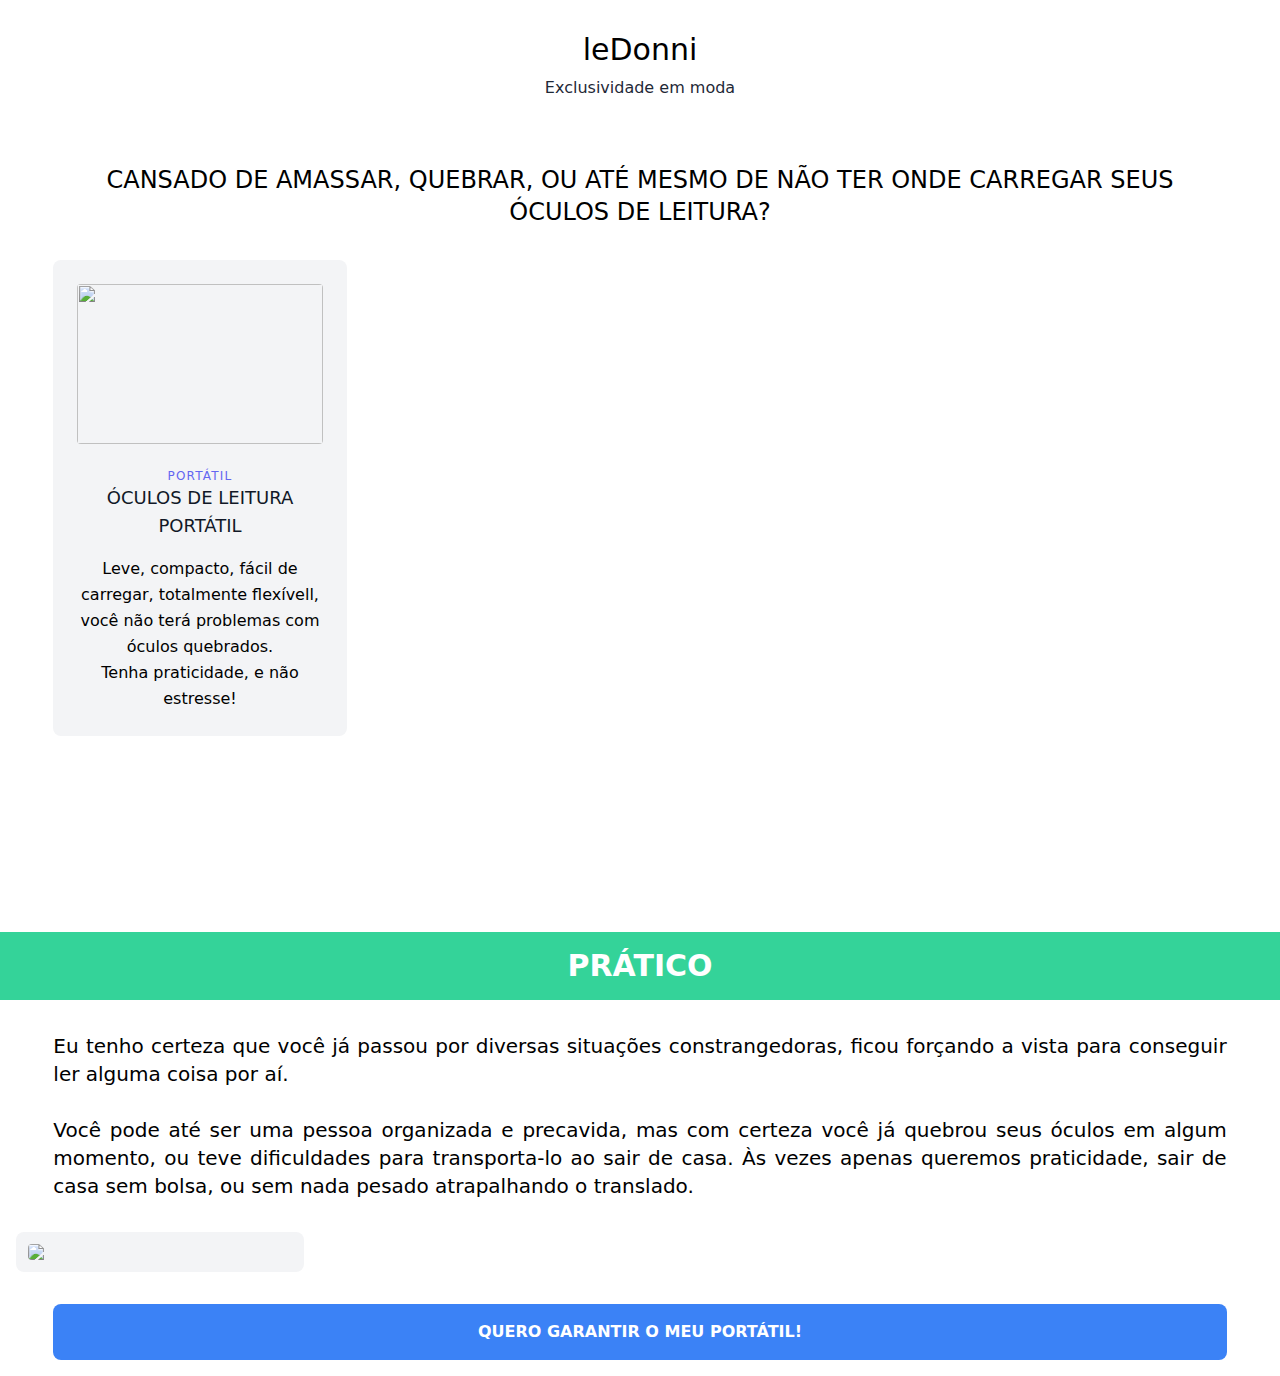
==== ledonni.html @ 88064bf0 "created leddoni" ====
<!DOCTYPE html>
<html lang="en">

<head>
  <meta charset="UTF-8" />
  <meta name="viewport" content="width=device-width, initial-scale=1.0" />
  <link rel="stylesheet" href="tailwind.css">
  <title>leDonni</title>
</head>

<body>

  <section class="h-screen">
    <!-- Header -->
    <header class="text-center mt-8">
      <div id="logo">
        <h1 class="text-3xl">leDonni</h1>
        <p class="mt-2 font-light text-gray-800">Exclusividade em moda</p>
      </div>
    </header>
    <!-- /Header  -->

    <!-- Main content -->
    <main class="mt-16 font-light w-11/12 mx-auto">
      <h1 class="uppercase text-center text-2xl">Cansado de <b>amassar, quebrar, ou até mesmo de não ter onde
          carregar</b>
        seus óculos de leitura?</h1>

      <div class="xl:w-1/4 md:w-1/2 mt-8">
        <div class="bg-gray-100 p-6 rounded-lg text-center">
          <img class="h-40 rounded w-full object-cover object-bottom mb-6" src="/public/img/oculos01.jpg">
          <h3 class="tracking-widest text-indigo-500 text-xs font-medium title-font">PORTÁTIL</h3>
          <h2 class="text-lg text-gray-900 font-medium title-font mb-4">ÓCULOS DE LEITURA PORTÁTIL</h2>
          <p class="leading-relaxed text-base">Leve, compacto, fácil de carregar, totalmente flexívell, você não terá
            problemas com óculos quebrados. <br> <b>Tenha praticidade, e não estresse!</b></p>
        </div>
      </div>
    </main>
    <!-- /Main content -->
  </section>

  <!-- Side content -->
  <section class="uppercase bg-green-400 w-full text-center text-3xl p-4 text-white font-bold">
    <h1>prático</h1>
  </section>

  <p class="text-justify text-xl mt-8 w-11/12 mx-auto">Eu tenho certeza que você já passou por diversas situações
    constrangedoras,
    ficou forçando a vista para conseguir ler alguma coisa por aí. <br><br>Você pode até ser uma pessoa organizada
    e precavida, mas com certeza você já quebrou seus óculos em algum momento, ou teve dificuldades para transporta-lo
    ao sair de casa. Às vezes apenas queremos praticidade, sair de casa sem bolsa, ou sem nada pesado atrapalhando o
    translado.</p>

  <div class="xl:w-1/4 md:w-1/2 p-4 my-4">
    <div class="bg-gray-100 p-3 rounded-lg">
      <img class="rounded w-full object-cover object-bottom" src="/public/img/oculos02.png">
    </div>
  </div>
  <!-- /Side content -->

  <div class="flex flex-col items-center mb-4"><a href=""
      class="py-4 w-11/12 text-center uppercase font-bold text-white bg-blue-500 rounded-lg">QUERO GARANTIR O MEU
      PORTÁTIL!</a></div>
</body>

</html>
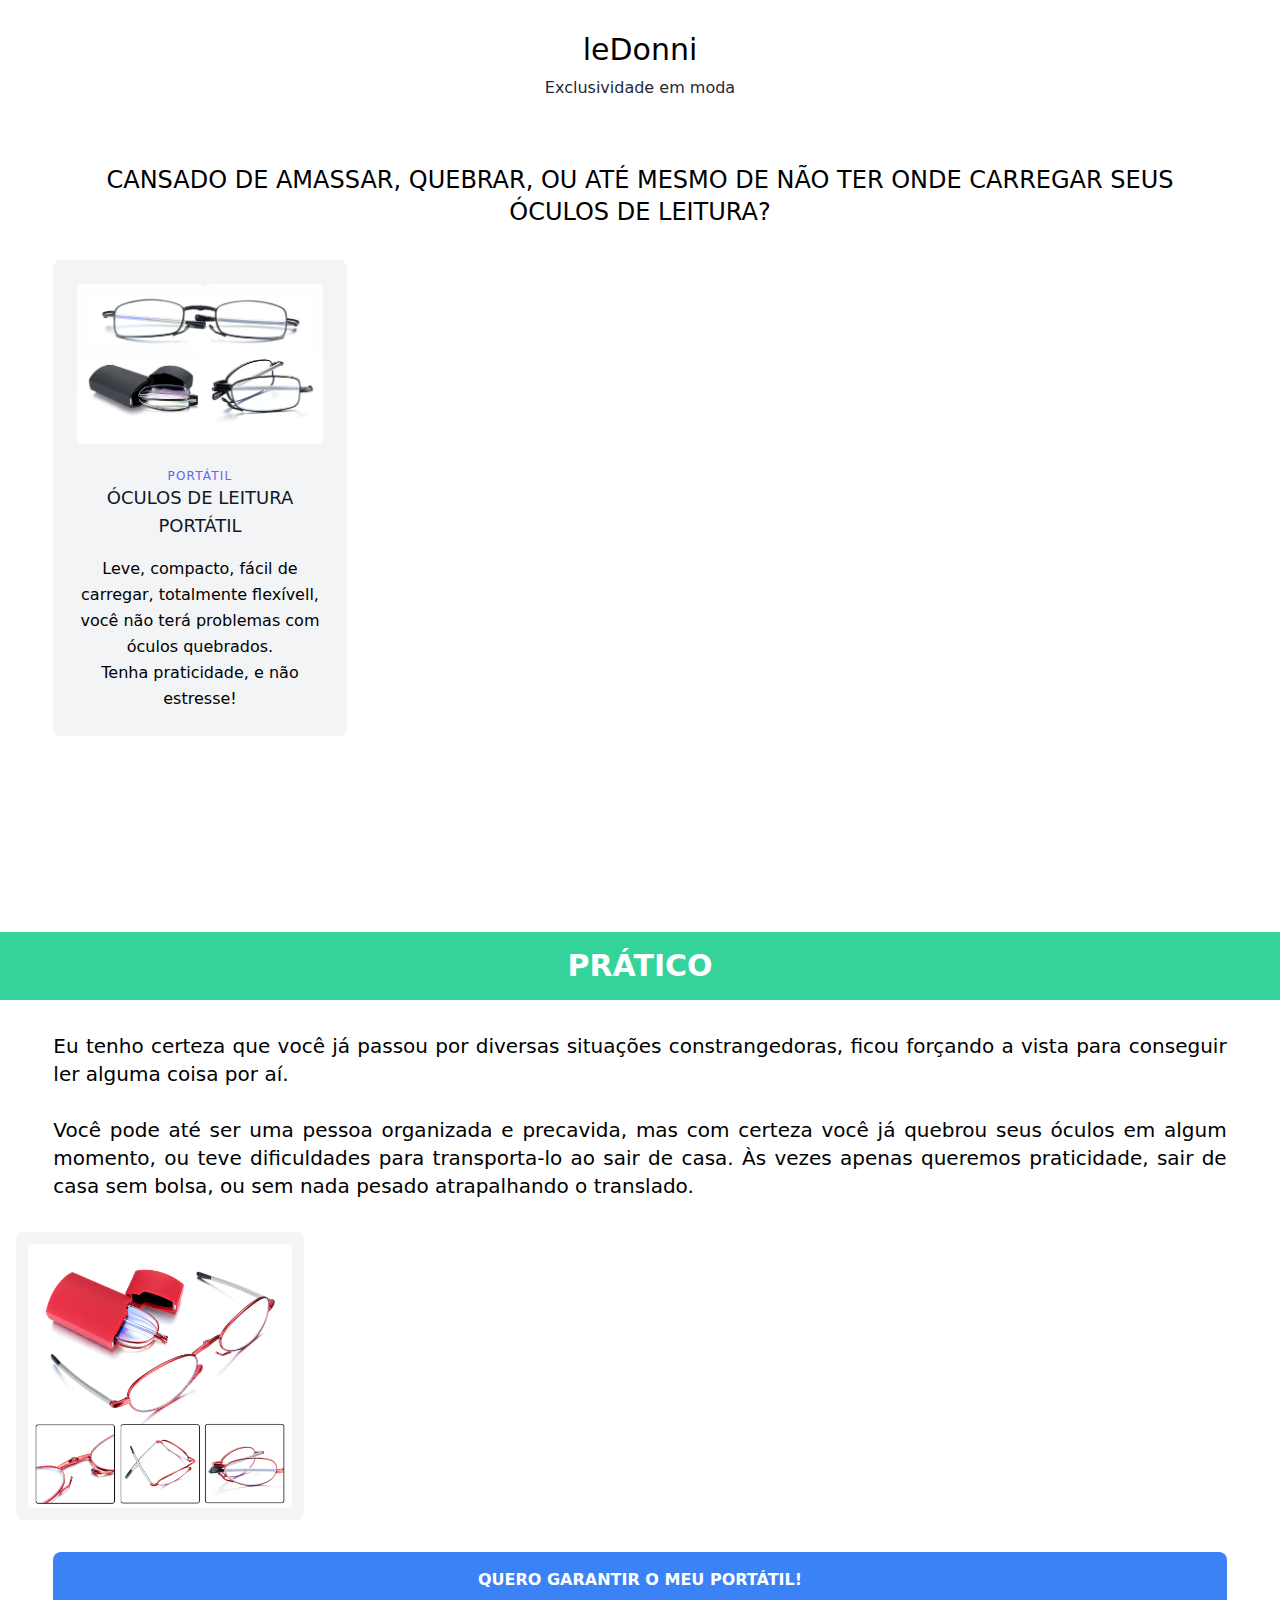
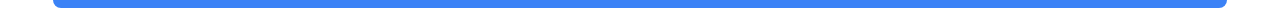
==== commit 904a560e: "alteração nome public to publico" ====
--- a/ledonni.html
+++ b/ledonni.html
@@ -28,7 +28,7 @@
 
       <div class="xl:w-1/4 md:w-1/2 mt-8">
         <div class="bg-gray-100 p-6 rounded-lg text-center">
-          <img class="h-40 rounded w-full object-cover object-bottom mb-6" src="/public/img/oculos01.jpg">
+          <img class="h-40 rounded w-full object-cover object-bottom mb-6" src="/publico/img/oculos01.jpg">
           <h3 class="tracking-widest text-indigo-500 text-xs font-medium title-font">PORTÁTIL</h3>
           <h2 class="text-lg text-gray-900 font-medium title-font mb-4">ÓCULOS DE LEITURA PORTÁTIL</h2>
           <p class="leading-relaxed text-base">Leve, compacto, fácil de carregar, totalmente flexívell, você não terá
@@ -53,7 +53,7 @@
 
   <div class="xl:w-1/4 md:w-1/2 p-4 my-4">
     <div class="bg-gray-100 p-3 rounded-lg">
-      <img class="rounded w-full object-cover object-bottom" src="/public/img/oculos02.png">
+      <img class="rounded w-full object-cover object-bottom" src="/publico/img/oculos02.png">
     </div>
   </div>
   <!-- /Side content -->
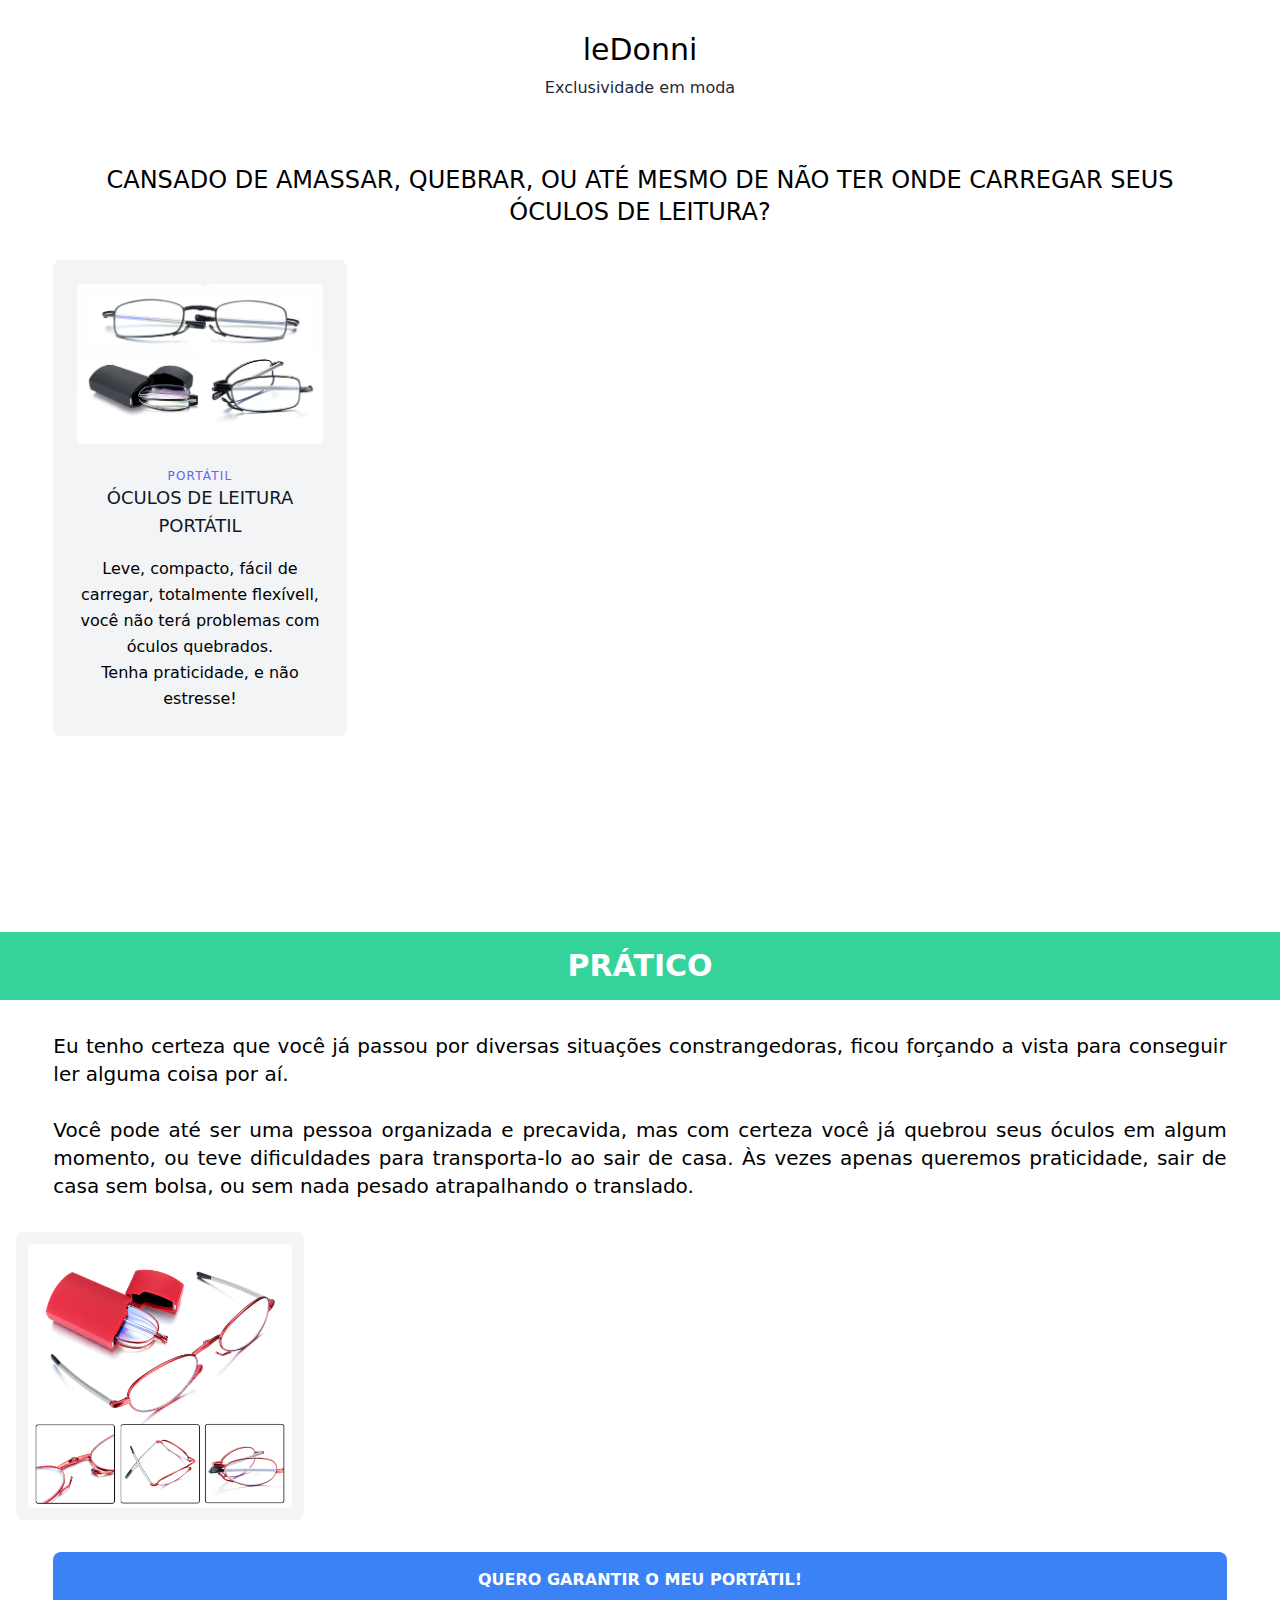
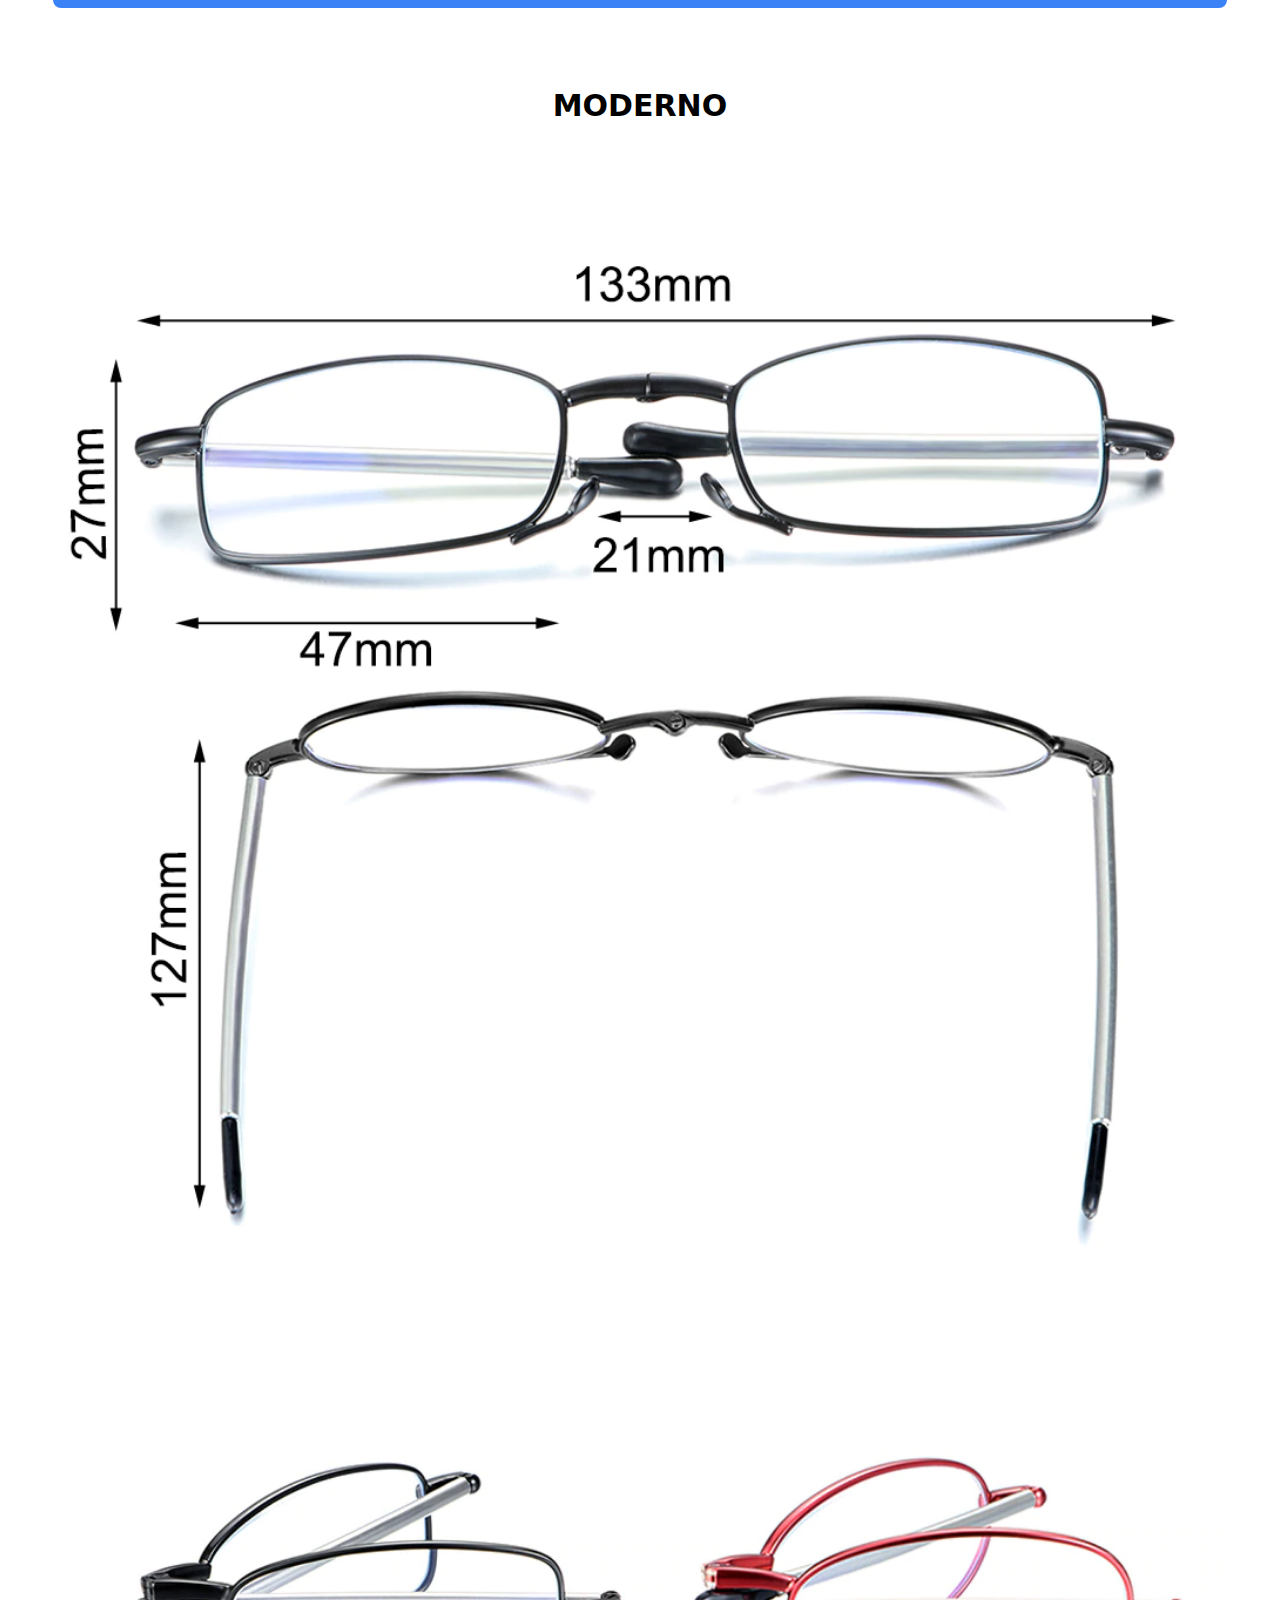
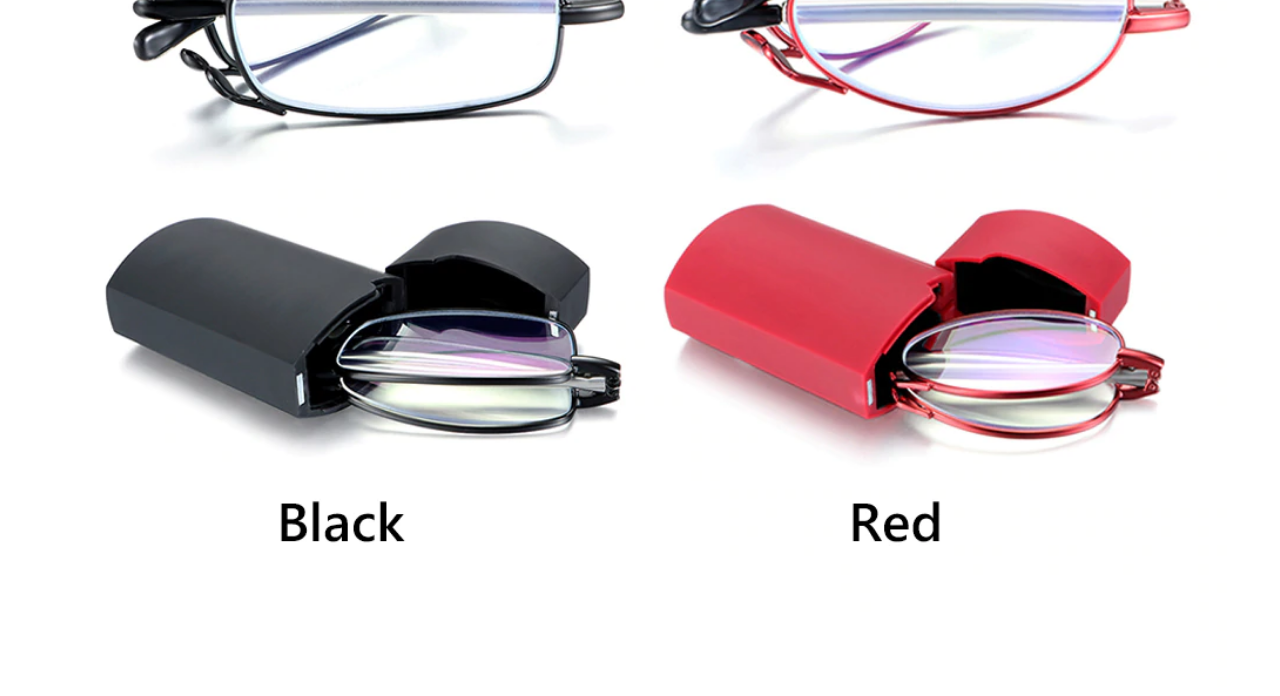
==== commit 0460b4d6: "atualização perfumes e ledonni" ====
--- a/ledonni.html
+++ b/ledonni.html
@@ -58,9 +58,18 @@
   </div>
   <!-- /Side content -->
 
-  <div class="flex flex-col items-center mb-4"><a href=""
-      class="py-4 w-11/12 text-center uppercase font-bold text-white bg-blue-500 rounded-lg">QUERO GARANTIR O MEU
-      PORTÁTIL!</a></div>
+  <div class="flex flex-col items-center mb-4">
+    <a href="" class="py-4 w-11/12 text-center uppercase font-bold text-white bg-blue-500 rounded-lg">
+      QUERO GARANTIR O MEU PORTÁTIL!
+    </a>
+  </div>
+
+  <section class="h-screen flex flex-col items-center">
+    <h1 class="uppercase text-3xl font-bold text-center mt-16 mb-8">moderno</h1>
+    <img src="/publico/img/oculos03.png" class="w-11/12 mx-auto">
+    <img src="/publico/img/oculos04.png" class="w-11/12 mx-auto">
+  </section>
+
 </body>
 
 </html>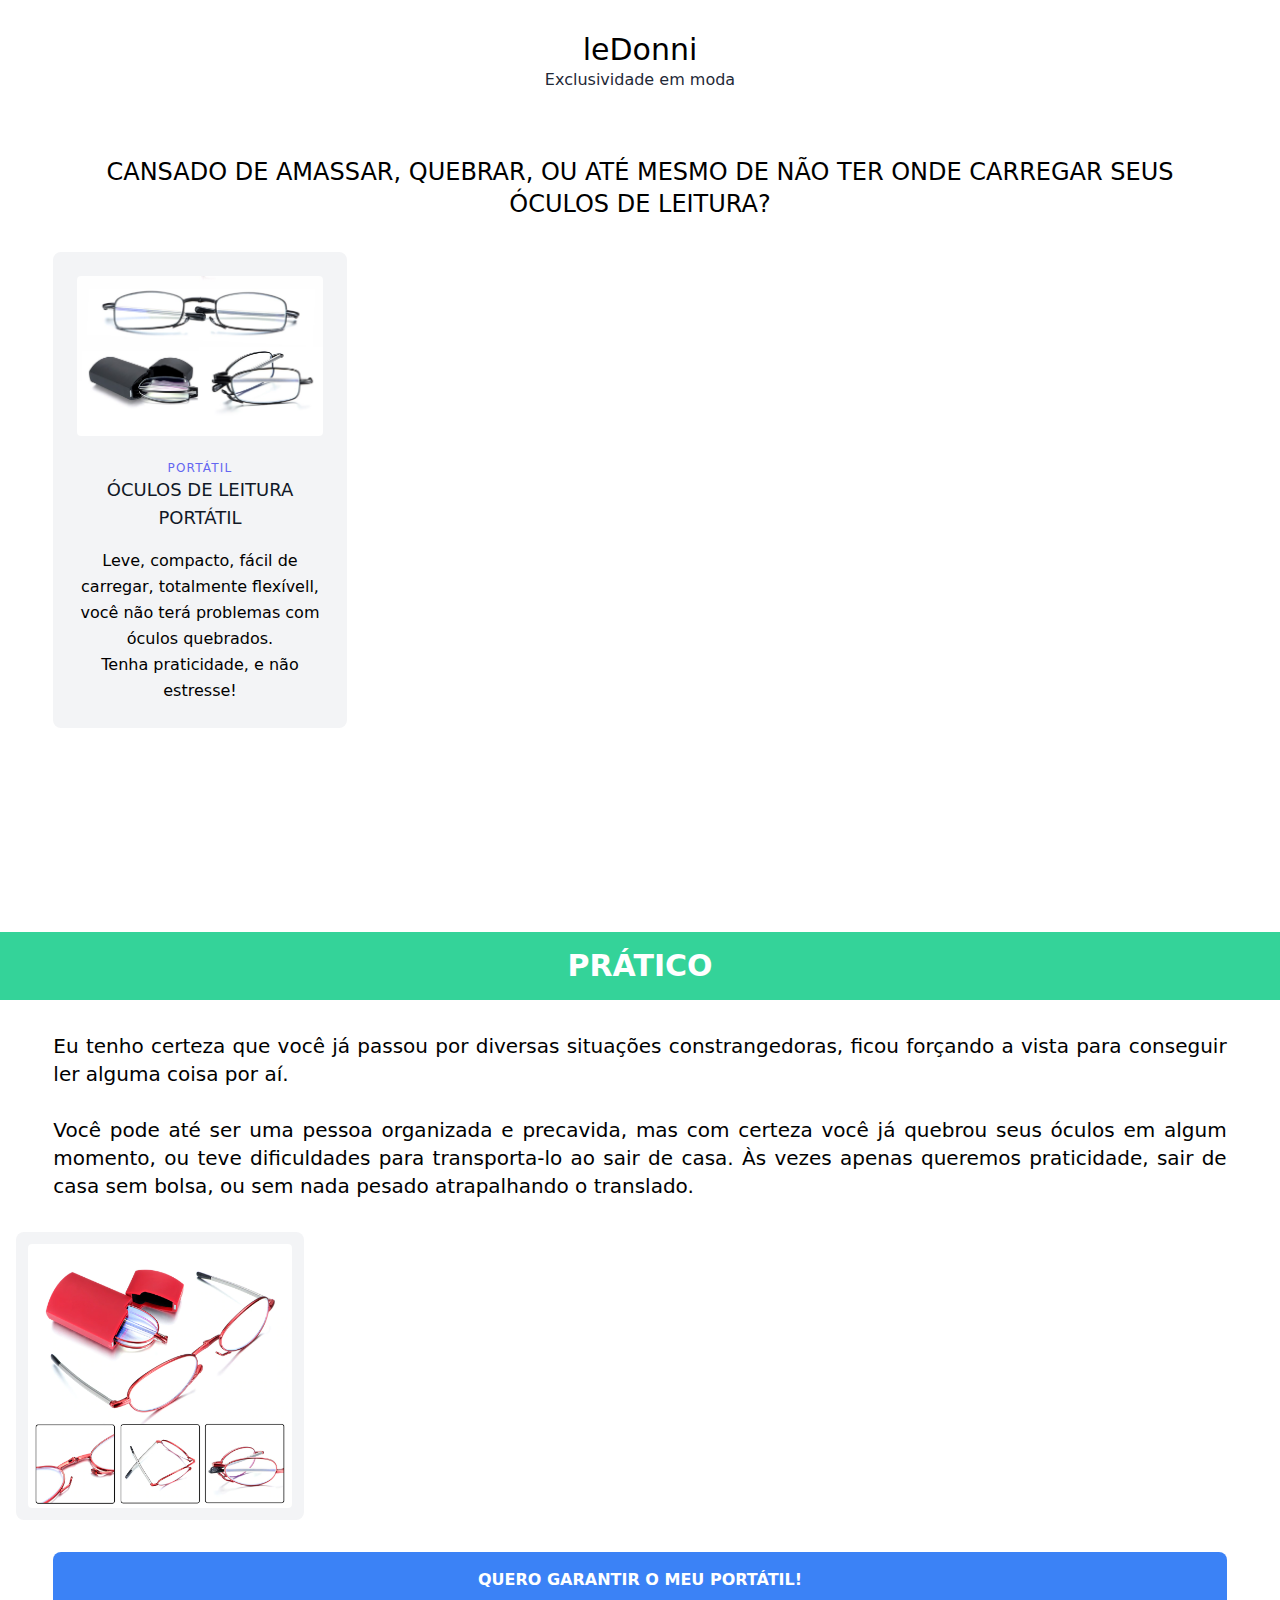
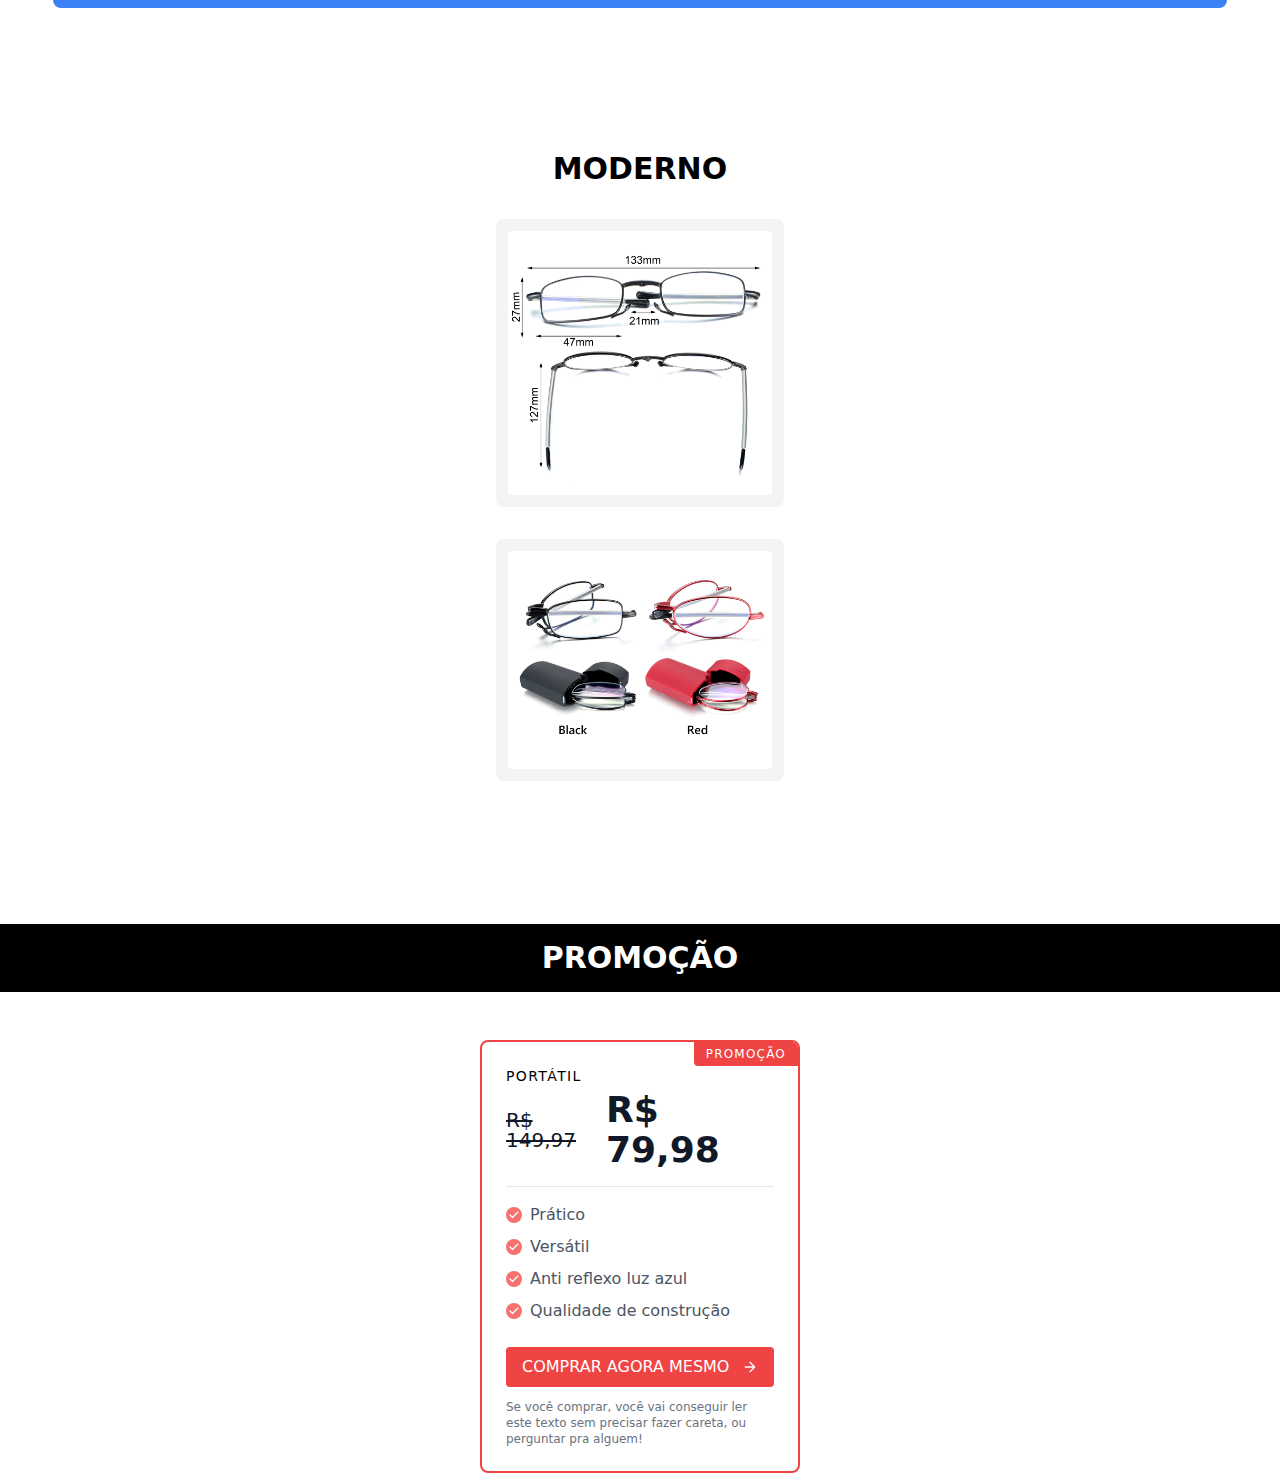
==== commit 4623c0ab: "added pricing block" ====
--- a/ledonni.html
+++ b/ledonni.html
@@ -15,7 +15,7 @@
     <header class="text-center mt-8">
       <div id="logo">
         <h1 class="text-3xl">leDonni</h1>
-        <p class="mt-2 font-light text-gray-800">Exclusividade em moda</p>
+        <p class="font-light text-gray-800">Exclusividade em moda</p>
       </div>
     </header>
     <!-- /Header  -->
@@ -64,11 +64,85 @@
     </a>
   </div>
 
-  <section class="h-screen flex flex-col items-center">
-    <h1 class="uppercase text-3xl font-bold text-center mt-16 mb-8">moderno</h1>
-    <img src="/publico/img/oculos03.png" class="w-11/12 mx-auto">
-    <img src="/publico/img/oculos04.png" class="w-11/12 mx-auto">
+  <section class="h-screen flex flex-col items-center justify-center">
+    <h1 class="uppercase text-3xl font-bold text-center mb-4">moderno</h1>
+    <div class="xl:w-1/4 md:w-1/2 p-4">
+      <div class="bg-gray-100 p-3 rounded-lg">
+        <img class="rounded w-full object-cover object-bottom" src="/publico/img/oculos03.png">
+      </div>
+    </div>
+    <div class="xl:w-1/4 md:w-1/2 p-4">
+      <div class="bg-gray-100 p-3 rounded-lg">
+        <img class="rounded w-full object-cover object-bottom" src="/publico/img/oculos04.png">
+      </div>
+    </div>
   </section>
+
+  <section class="uppercase bg-black w-full text-center text-3xl p-4 text-white font-bold">
+    <h1>PROMOÇÃO</h1>
+  </section>
+
+  <!-- Caixa de preço -->
+  <div class="xl:w-1/4 md:w-1/2 w-11/12 mx-auto mt-12">
+    <div class="h-full p-6 rounded-lg border-2 border-red-500 flex flex-col relative overflow-hidden">
+      <span
+        class="bg-red-500 text-white px-3 py-1 tracking-widest text-xs absolute right-0 top-0 rounded-bl">PROMOÇÃO</span>
+      <h2 class="text-sm tracking-widest title-font mb-1 font-medium">PORTÁTIL</h2>
+      <h1 class="text-xl text-gray-900 leading-none flex items-center pb-4 mb-4 border-b border-gray-200">
+        <s>R$ 149,97</s>
+        <span class="text-4xl font-bold px-2">R$ 79,98</span>
+      </h1>
+      <p class="flex items-center text-gray-600 mb-2">
+        <span
+          class="w-4 h-4 mr-2 inline-flex items-center justify-center bg-red-400 text-white rounded-full flex-shrink-0">
+          <svg fill="none" stroke="currentColor" stroke-linecap="round" stroke-linejoin="round" stroke-width="2.5"
+            class="w-3 h-3" viewBox="0 0 24 24">
+            <path d="M20 6L9 17l-5-5"></path>
+          </svg>
+        </span>Prático
+      </p>
+      <p class="flex items-center text-gray-600 mb-2">
+        <span
+          class="w-4 h-4 mr-2 inline-flex items-center justify-center bg-red-400 text-white rounded-full flex-shrink-0">
+          <svg fill="none" stroke="currentColor" stroke-linecap="round" stroke-linejoin="round" stroke-width="2.5"
+            class="w-3 h-3" viewBox="0 0 24 24">
+            <path d="M20 6L9 17l-5-5"></path>
+          </svg>
+        </span>Versátil
+      </p>
+      <p class="flex items-center text-gray-600 mb-2">
+        <span
+          class="w-4 h-4 mr-2 inline-flex items-center justify-center bg-red-400 text-white rounded-full flex-shrink-0">
+          <svg fill="none" stroke="currentColor" stroke-linecap="round" stroke-linejoin="round" stroke-width="2.5"
+            class="w-3 h-3" viewBox="0 0 24 24">
+            <path d="M20 6L9 17l-5-5"></path>
+          </svg>
+        </span>Anti reflexo luz azul
+      </p>
+      <p class="flex items-center text-gray-600 mb-6">
+        <span
+          class="w-4 h-4 mr-2 inline-flex items-center justify-center bg-red-400 text-white rounded-full flex-shrink-0">
+          <svg fill="none" stroke="currentColor" stroke-linecap="round" stroke-linejoin="round" stroke-width="2.5"
+            class="w-3 h-3" viewBox="0 0 24 24">
+            <path d="M20 6L9 17l-5-5"></path>
+          </svg>
+        </span>Qualidade de construção
+      </p>
+      <button
+        class="flex items-center mt-auto text-white bg-red-500 border-0 py-2 px-4 w-full focus:outline-none hover:bg-indigo-600 rounded">COMPRAR
+        AGORA MESMO
+        <svg fill="none" stroke="currentColor" stroke-linecap="round" stroke-linejoin="round" stroke-width="2"
+          class="w-4 h-4 ml-auto" viewBox="0 0 24 24">
+          <path d="M5 12h14M12 5l7 7-7 7"></path>
+        </svg>
+      </button>
+      <p class="text-xs text-gray-500 mt-3">
+        Se você comprar, você vai conseguir ler este texto sem precisar fazer
+        careta, ou perguntar pra alguem!
+      </p>
+    </div>
+  </div>
+  <!-- Caixa de preço -->
 
 </body>
 
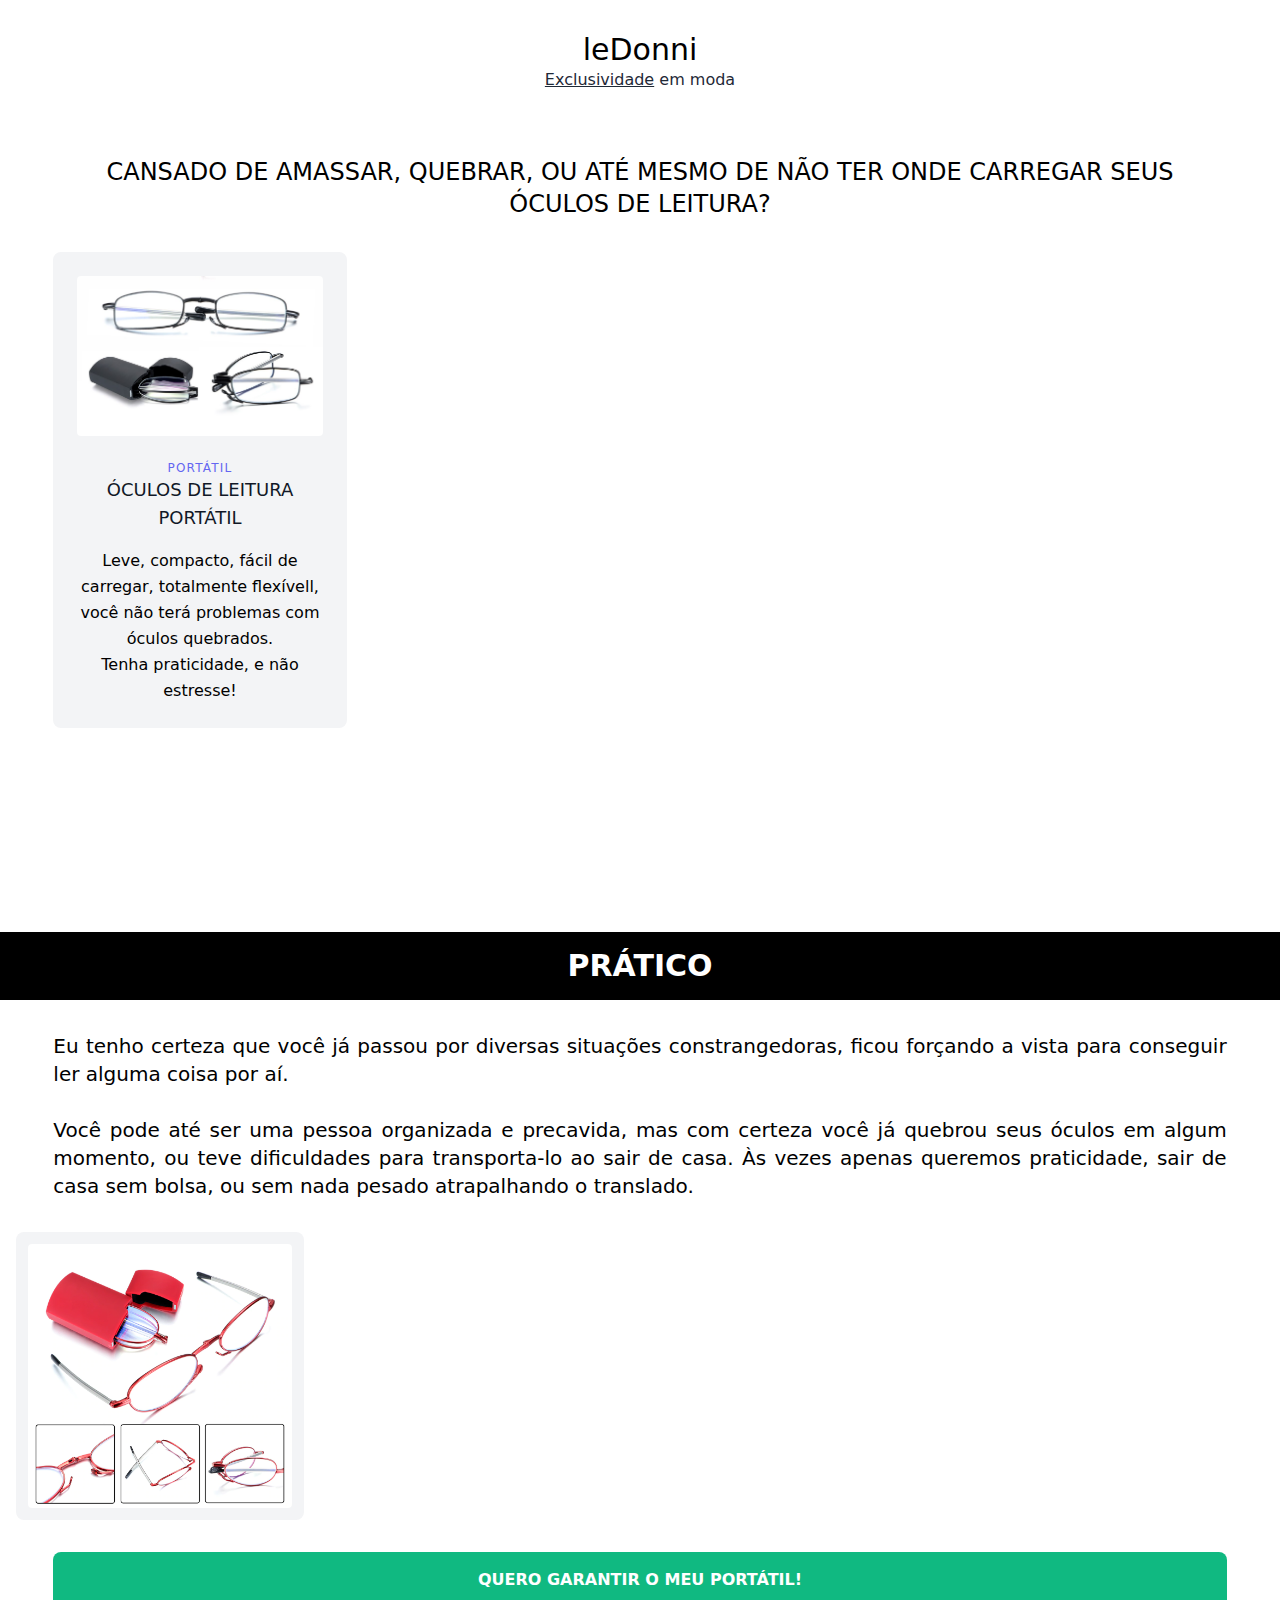
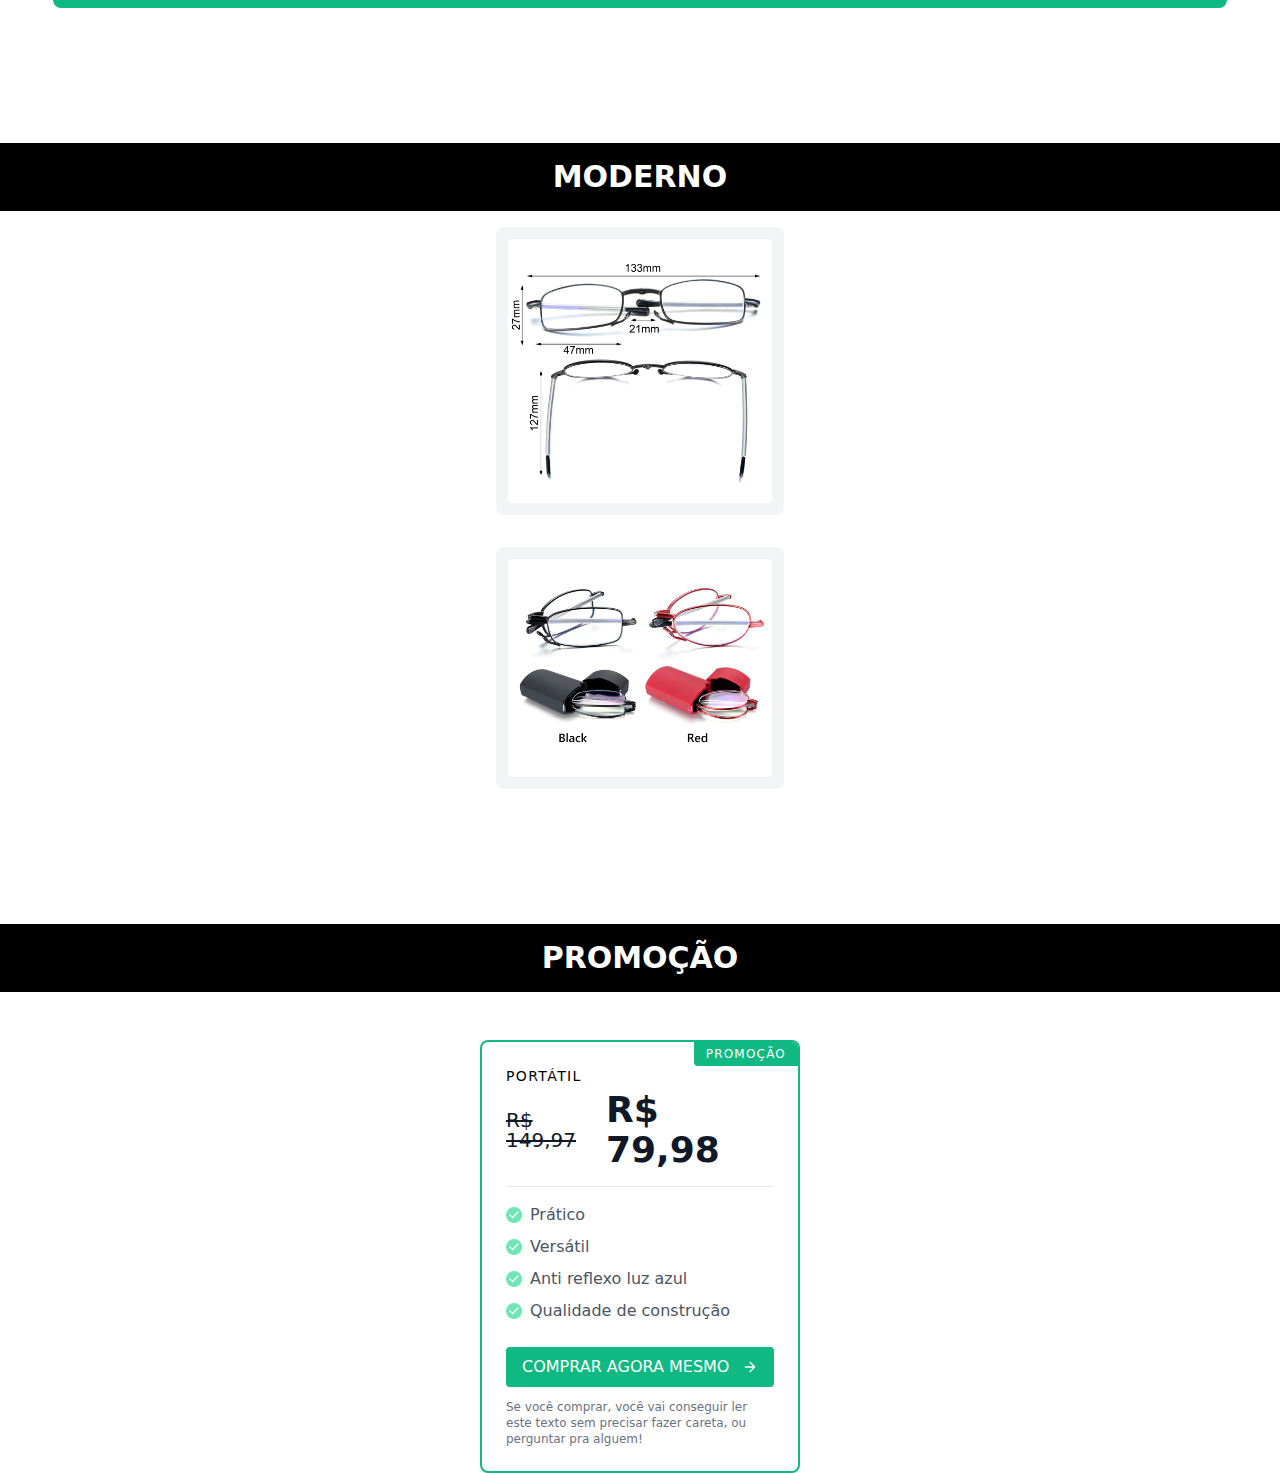
==== commit c0e72f38: "all black e green" ====
--- a/ledonni.html
+++ b/ledonni.html
@@ -13,10 +13,10 @@
   <section class="h-screen">
     <!-- Header -->
     <header class="text-center mt-8">
-      <div id="logo">
+      <a href="#" id="logo">
         <h1 class="text-3xl">leDonni</h1>
-        <p class="font-light text-gray-800">Exclusividade em moda</p>
-      </div>
+        <p class="font-light text-gray-800"><span class="underline">Exclusividade</span> em moda</p>
+      </a>
     </header>
     <!-- /Header  -->
 
@@ -40,7 +40,7 @@
   </section>
 
   <!-- Side content -->
-  <section class="uppercase bg-green-400 w-full text-center text-3xl p-4 text-white font-bold">
+  <section class="uppercase bg-black w-full text-center text-3xl p-4 text-white font-bold">
     <h1>prático</h1>
   </section>
 
@@ -59,13 +59,15 @@
   <!-- /Side content -->
 
   <div class="flex flex-col items-center mb-4">
-    <a href="" class="py-4 w-11/12 text-center uppercase font-bold text-white bg-blue-500 rounded-lg">
+    <a href="" class="py-4 w-11/12 text-center uppercase font-bold text-white bg-green-500 rounded-lg">
       QUERO GARANTIR O MEU PORTÁTIL!
     </a>
   </div>
 
   <section class="h-screen flex flex-col items-center justify-center">
-    <h1 class="uppercase text-3xl font-bold text-center mb-4">moderno</h1>
+    <section class="uppercase bg-black w-full text-center text-3xl p-4 text-white font-bold">
+      <h1>moderno</h1>
+    </section>
     <div class="xl:w-1/4 md:w-1/2 p-4">
       <div class="bg-gray-100 p-3 rounded-lg">
         <img class="rounded w-full object-cover object-bottom" src="/publico/img/oculos03.png">
@@ -84,9 +86,9 @@
 
   <!-- Caixa de preço -->
   <div class="xl:w-1/4 md:w-1/2 w-11/12 mx-auto mt-12">
-    <div class="h-full p-6 rounded-lg border-2 border-red-500 flex flex-col relative overflow-hidden">
+    <div class="h-full p-6 rounded-lg border-2 border-green-500 flex flex-col relative overflow-hidden">
       <span
-        class="bg-red-500 text-white px-3 py-1 tracking-widest text-xs absolute right-0 top-0 rounded-bl">PROMOÇÃO</span>
+        class="bg-green-500 text-white px-3 py-1 tracking-widest text-xs absolute right-0 top-0 rounded-bl">PROMOÇÃO</span>
       <h2 class="text-sm tracking-widest title-font mb-1 font-medium">PORTÁTIL</h2>
       <h1 class="text-xl text-gray-900 leading-none flex items-center pb-4 mb-4 border-b border-gray-200">
         <s>R$ 149,97</s>
@@ -94,7 +96,7 @@
       </h1>
       <p class="flex items-center text-gray-600 mb-2">
         <span
-          class="w-4 h-4 mr-2 inline-flex items-center justify-center bg-red-400 text-white rounded-full flex-shrink-0">
+          class="w-4 h-4 mr-2 inline-flex items-center justify-center bg-green-300 text-white rounded-full flex-shrink-0">
           <svg fill="none" stroke="currentColor" stroke-linecap="round" stroke-linejoin="round" stroke-width="2.5"
             class="w-3 h-3" viewBox="0 0 24 24">
             <path d="M20 6L9 17l-5-5"></path>
@@ -103,7 +105,7 @@
       </p>
       <p class="flex items-center text-gray-600 mb-2">
         <span
-          class="w-4 h-4 mr-2 inline-flex items-center justify-center bg-red-400 text-white rounded-full flex-shrink-0">
+          class="w-4 h-4 mr-2 inline-flex items-center justify-center bg-green-300 text-white rounded-full flex-shrink-0">
           <svg fill="none" stroke="currentColor" stroke-linecap="round" stroke-linejoin="round" stroke-width="2.5"
             class="w-3 h-3" viewBox="0 0 24 24">
             <path d="M20 6L9 17l-5-5"></path>
@@ -112,7 +114,7 @@
       </p>
       <p class="flex items-center text-gray-600 mb-2">
         <span
-          class="w-4 h-4 mr-2 inline-flex items-center justify-center bg-red-400 text-white rounded-full flex-shrink-0">
+          class="w-4 h-4 mr-2 inline-flex items-center justify-center bg-green-300 text-white rounded-full flex-shrink-0">
           <svg fill="none" stroke="currentColor" stroke-linecap="round" stroke-linejoin="round" stroke-width="2.5"
             class="w-3 h-3" viewBox="0 0 24 24">
             <path d="M20 6L9 17l-5-5"></path>
@@ -121,7 +123,7 @@
       </p>
       <p class="flex items-center text-gray-600 mb-6">
         <span
-          class="w-4 h-4 mr-2 inline-flex items-center justify-center bg-red-400 text-white rounded-full flex-shrink-0">
+          class="w-4 h-4 mr-2 inline-flex items-center justify-center bg-green-300 text-white rounded-full flex-shrink-0">
           <svg fill="none" stroke="currentColor" stroke-linecap="round" stroke-linejoin="round" stroke-width="2.5"
             class="w-3 h-3" viewBox="0 0 24 24">
             <path d="M20 6L9 17l-5-5"></path>
@@ -129,7 +131,7 @@
         </span>Qualidade de construção
       </p>
       <button
-        class="flex items-center mt-auto text-white bg-red-500 border-0 py-2 px-4 w-full focus:outline-none hover:bg-indigo-600 rounded">COMPRAR
+        class="flex items-center mt-auto text-white bg-green-500 border-0 py-2 px-4 w-full focus:outline-none hover:bg-indigo-600 rounded">COMPRAR
         AGORA MESMO
         <svg fill="none" stroke="currentColor" stroke-linecap="round" stroke-linejoin="round" stroke-width="2"
           class="w-4 h-4 ml-auto" viewBox="0 0 24 24">
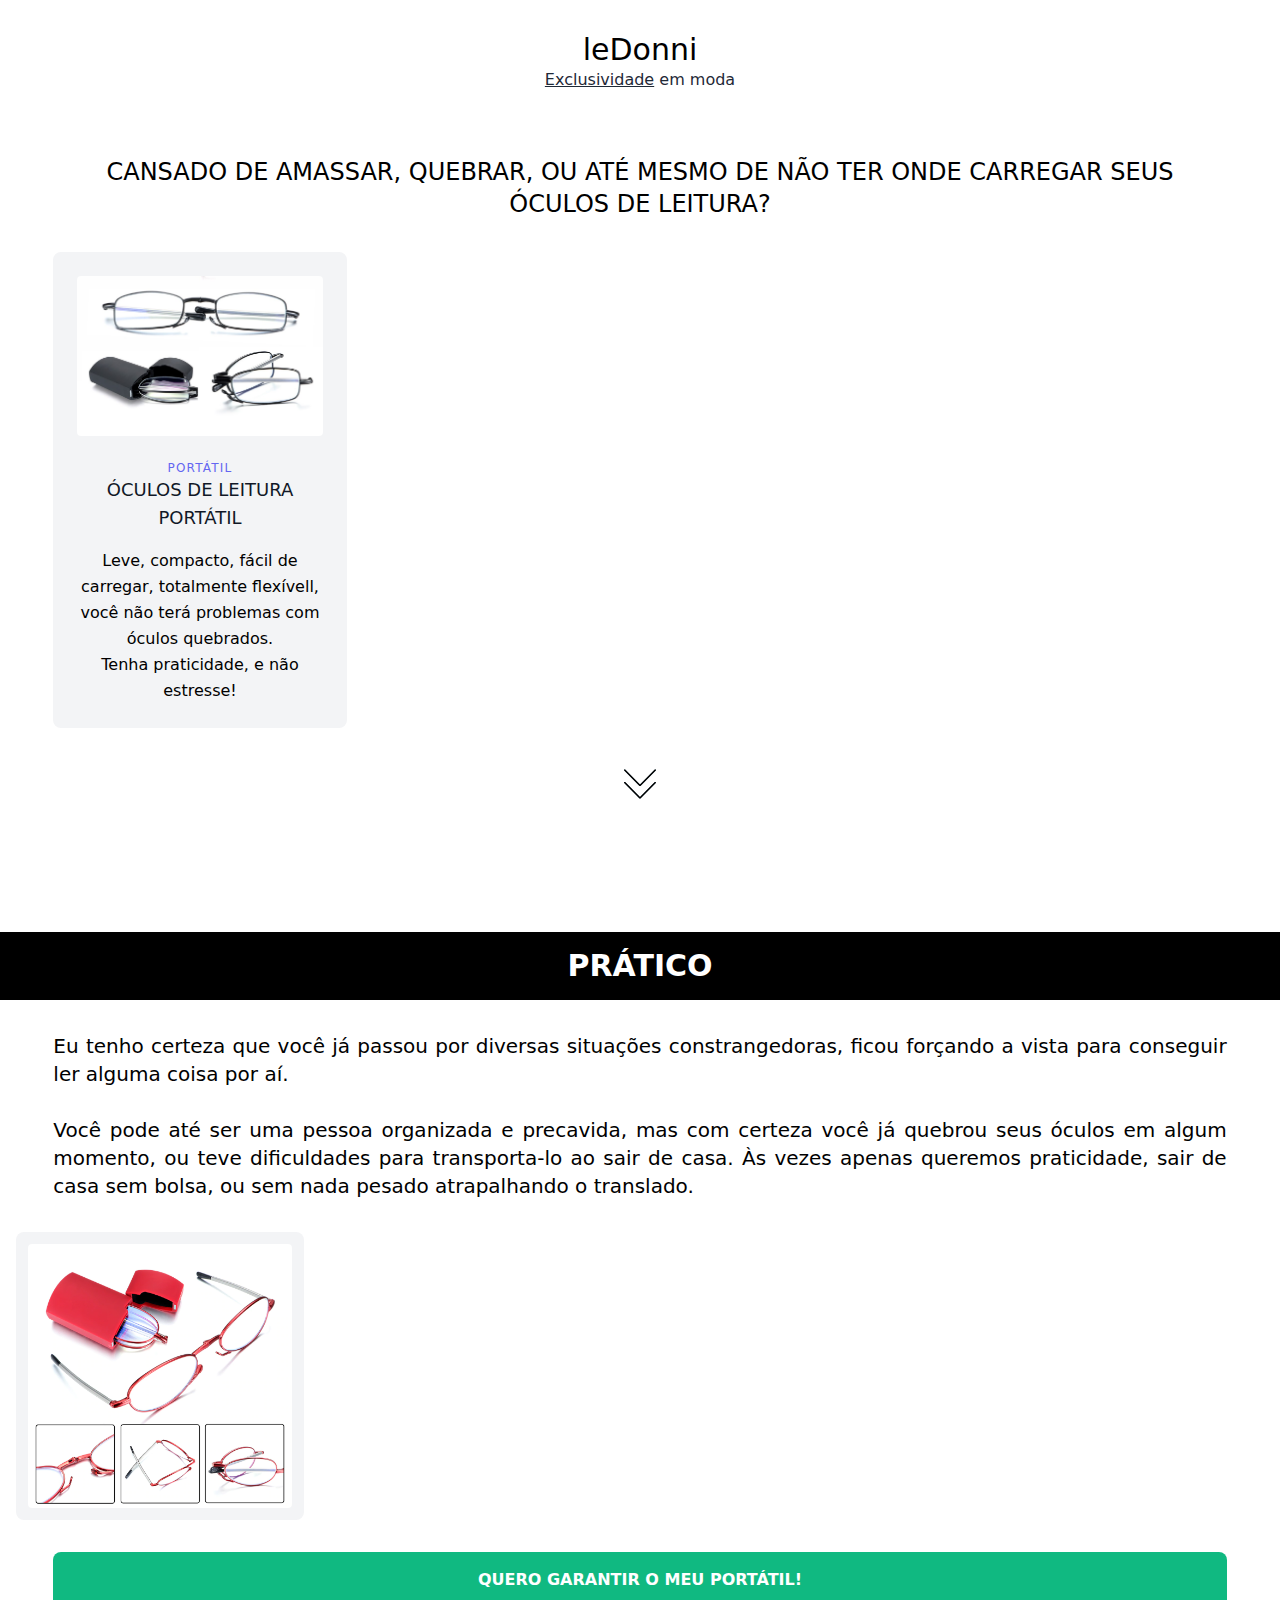
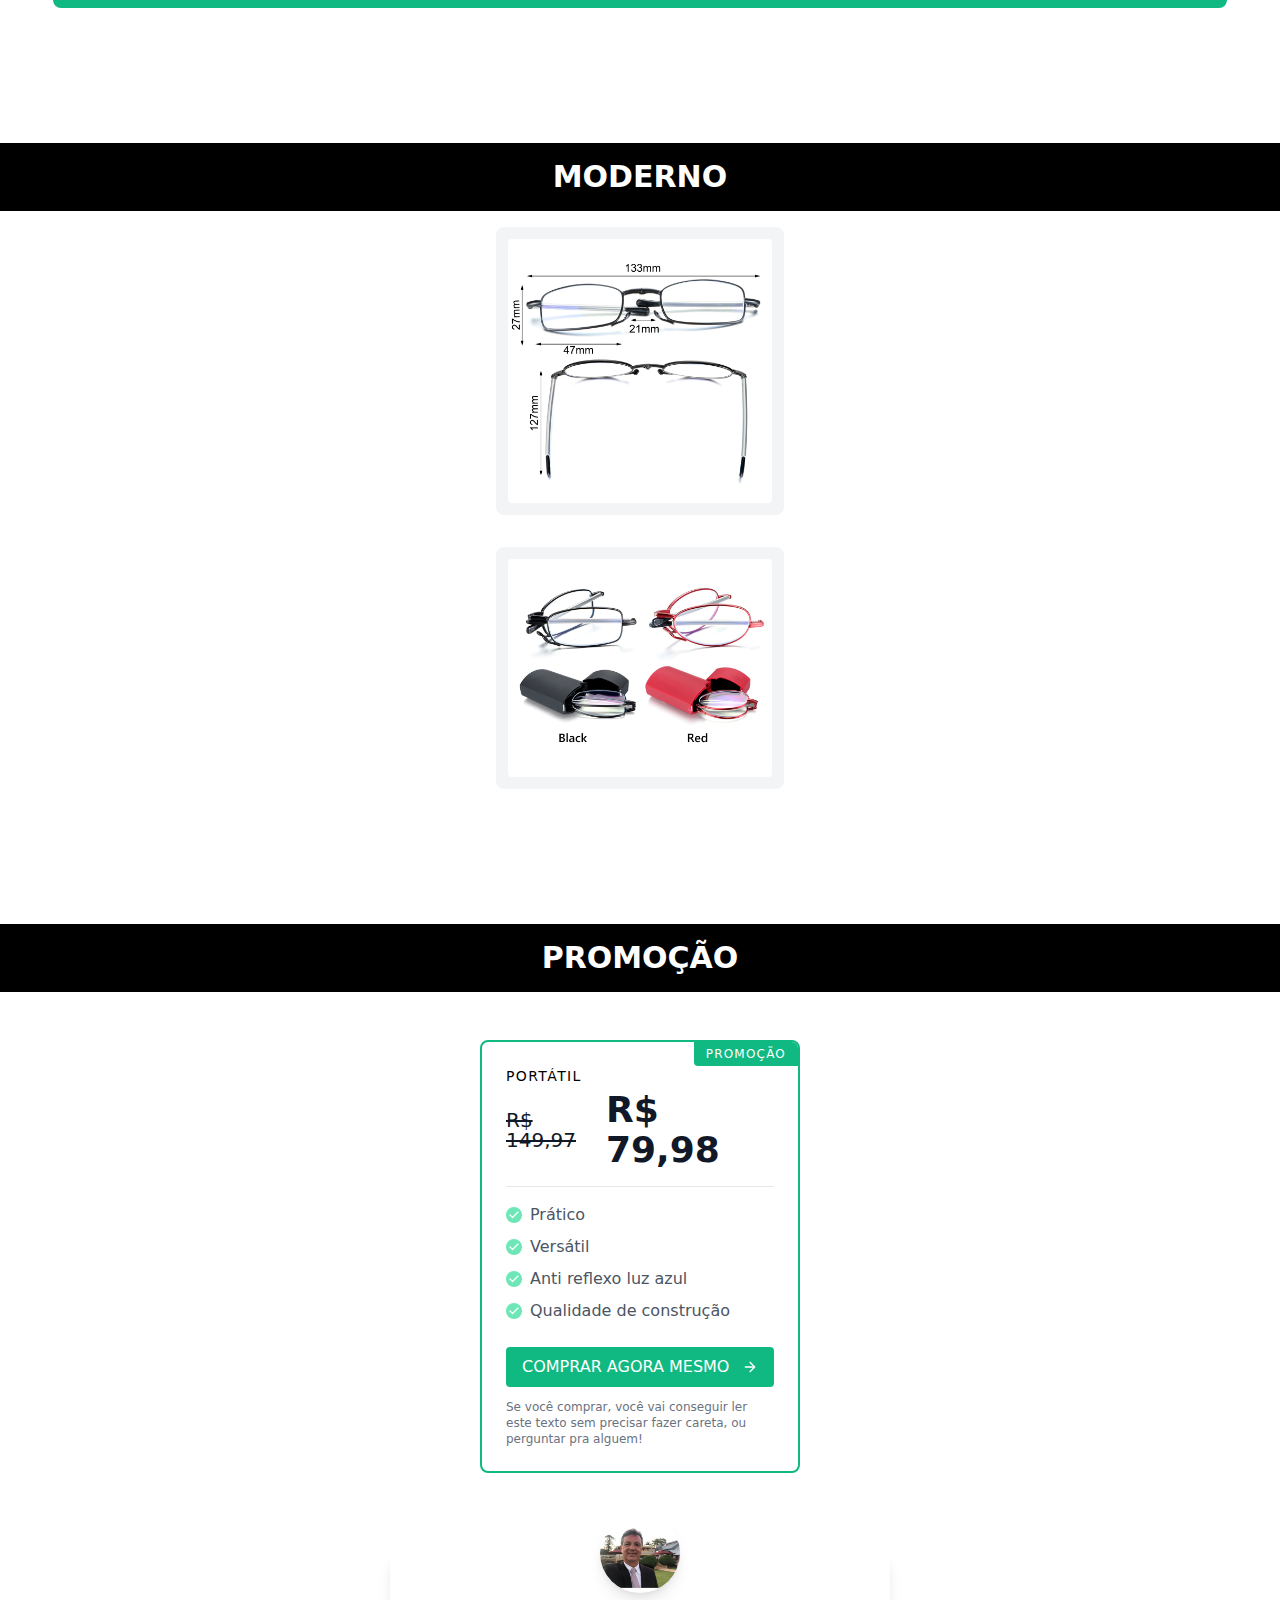
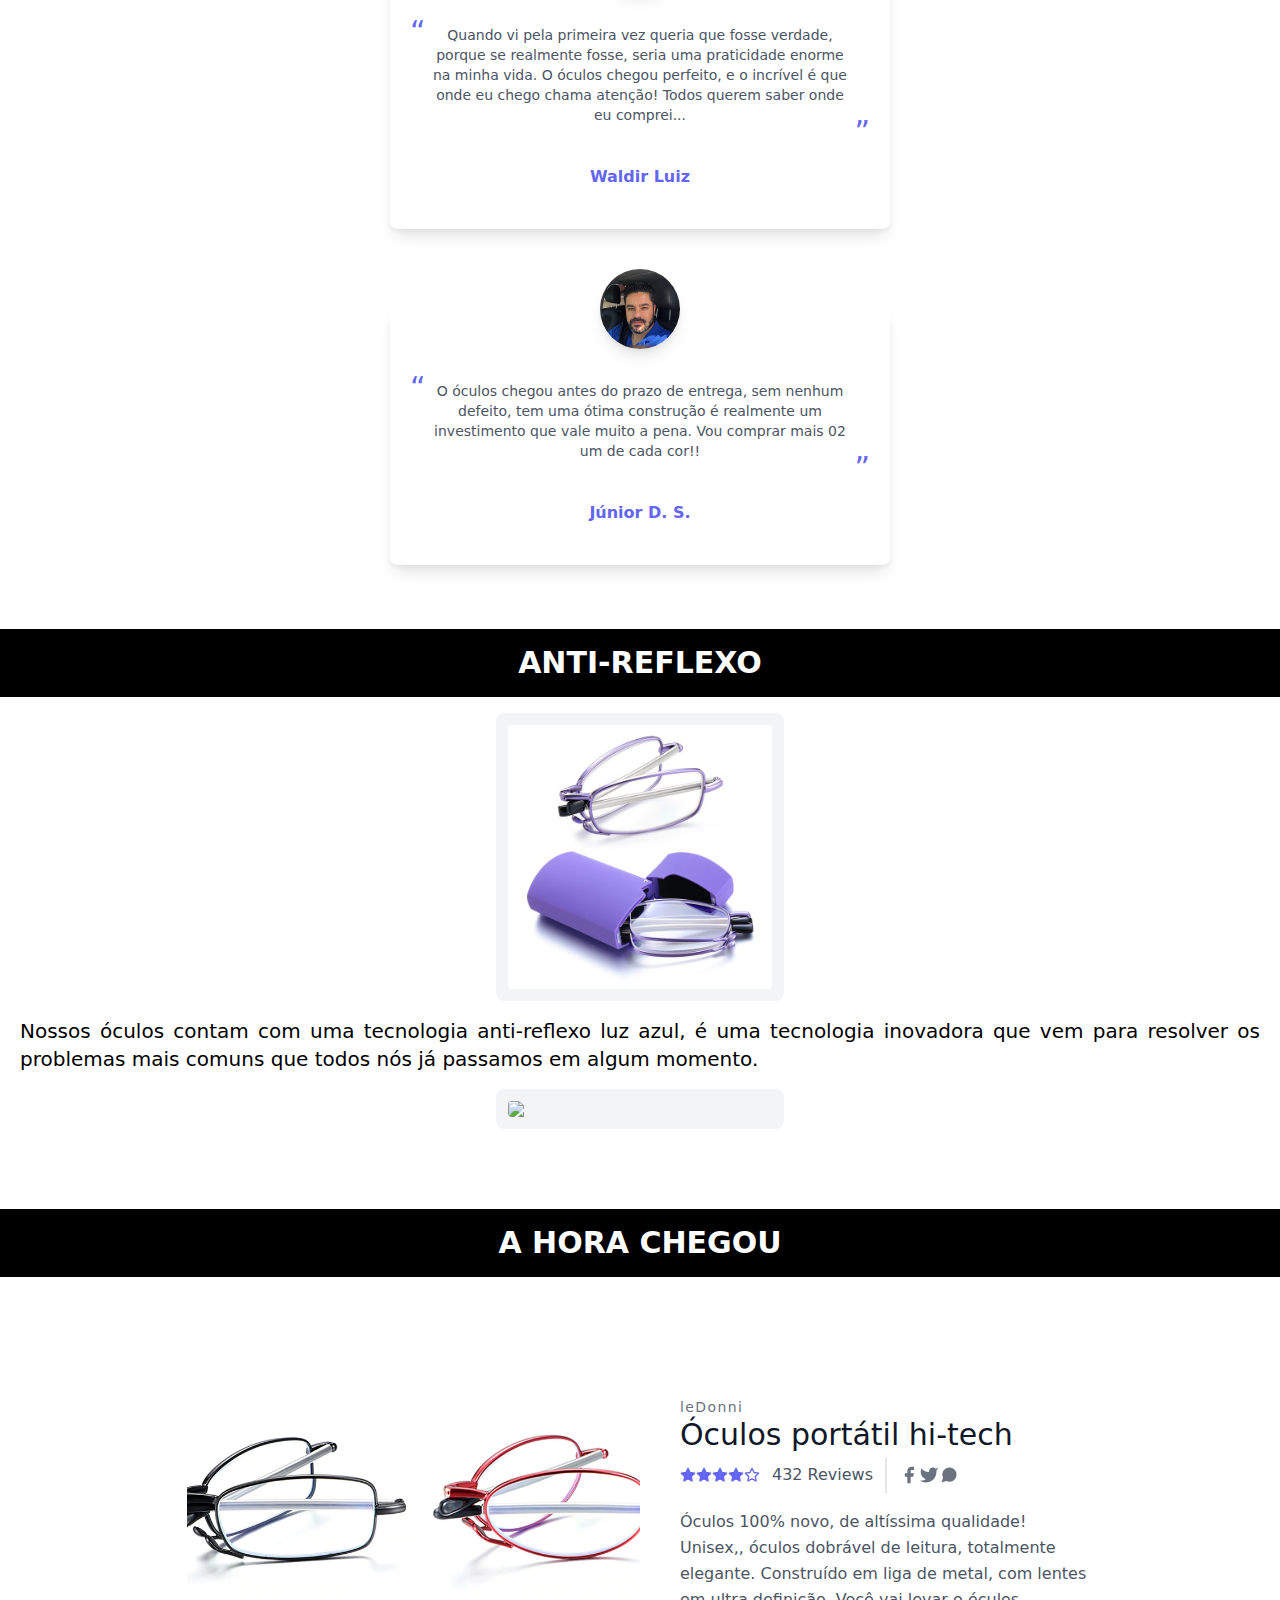
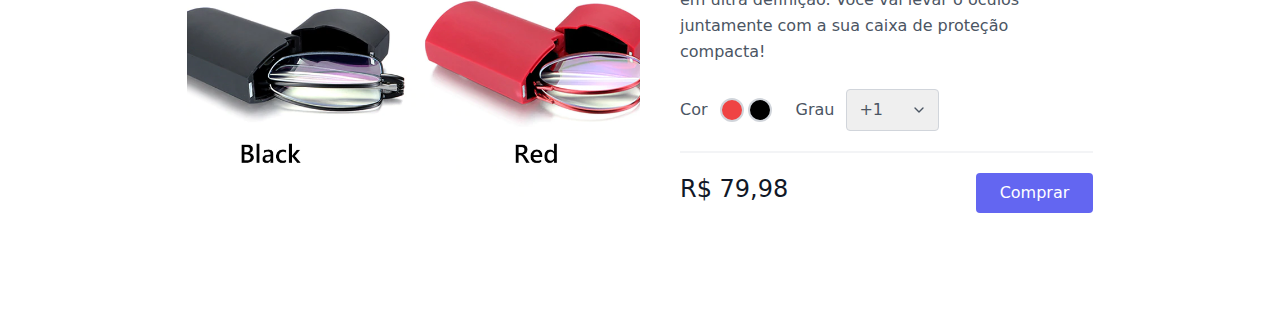
==== commit df7ce2ea: "atualização ledonni" ====
--- a/ledonni.html
+++ b/ledonni.html
@@ -37,6 +37,9 @@
       </div>
     </main>
     <!-- /Main content -->
+    <a href="#aboutMe" class="flex justify-center mt-10">
+      <img src="arrow.svg" alt="Svg by https://www.flaticon.com/authors/pixel-perfect">
+    </a>
   </section>
 
   <!-- Side content -->
@@ -59,7 +62,8 @@
   <!-- /Side content -->
 
   <div class="flex flex-col items-center mb-4">
-    <a href="" class="py-4 w-11/12 text-center uppercase font-bold text-white bg-green-500 rounded-lg">
+    <a href=""
+      class="py-4 w-11/12 text-center uppercase font-bold text-white bg-green-500 rounded-lg focus:outline-none hover:bg-green-600">
       QUERO GARANTIR O MEU PORTÁTIL!
     </a>
   </div>
@@ -131,7 +135,7 @@
         </span>Qualidade de construção
       </p>
       <button
-        class="flex items-center mt-auto text-white bg-green-500 border-0 py-2 px-4 w-full focus:outline-none hover:bg-indigo-600 rounded">COMPRAR
+        class="flex items-center mt-auto text-white bg-green-500 border-0 py-2 px-4 w-full focus:outline-none hover:bg-green-600 rounded">COMPRAR
         AGORA MESMO
         <svg fill="none" stroke="currentColor" stroke-linecap="round" stroke-linejoin="round" stroke-width="2"
           class="w-4 h-4 ml-auto" viewBox="0 0 24 24">
@@ -146,6 +150,185 @@
   </div>
   <!-- Caixa de preço -->
 
+  <!-- Prova social -->
+  <div class="flex items-center justify-center w-11/12 mx-auto mt-20">
+    <div class="w-full mx-auto rounded-lg bg-white shadow-lg px-5 pt-5 pb-10 text-gray-800" style="max-width: 500px">
+      <div class="w-full pt-1 pb-5">
+        <div class="overflow-hidden rounded-full w-20 h-20 -mt-16 mx-auto shadow-lg">
+          <img src="cliente.png" alt="">
+        </div>
+      </div>
+      <div class="w-full mb-10">
+        <div class="text-3xl text-indigo-500 text-left leading-tight h-3">“</div>
+        <p class="text-sm text-gray-600 text-center px-5">Quando vi pela primeira vez queria que fosse verdade, porque
+          se realmente fosse, seria uma praticidade enorme na minha vida. O óculos chegou perfeito, e o incrível é que
+          onde eu chego chama atenção! Todos querem saber onde eu comprei...</p>
+        <div class="text-3xl text-indigo-500 text-right leading-tight h-3 -mt-3">”</div>
+      </div>
+      <div class="w-full">
+        <p class="text-md text-indigo-500 font-bold text-center">Waldir Luiz</p>
+      </div>
+    </div>
+  </div>
+  <!-- /Prova social -->
+
+  <!-- Prova social -->
+  <div class="flex items-center justify-center w-11/12 mx-auto mt-20">
+    <div class="w-full mx-auto rounded-lg bg-white shadow-lg px-5 pt-5 pb-10 text-gray-800" style="max-width: 500px">
+      <div class="w-full pt-1 pb-5">
+        <div class="overflow-hidden rounded-full w-20 h-20 -mt-16 mx-auto shadow-lg">
+          <img src="cliente2.png" alt="">
+        </div>
+      </div>
+      <div class="w-full mb-10">
+        <div class="text-3xl text-indigo-500 text-left leading-tight h-3">“</div>
+        <p class="text-sm text-gray-600 text-center px-5">O óculos chegou antes do prazo de entrega, sem nenhum defeito,
+          tem uma ótima construção é realmente um investimento que vale muito a pena. Vou comprar mais 02 um de cada
+          cor!!</p>
+        <div class="text-3xl text-indigo-500 text-right leading-tight h-3 -mt-3">”</div>
+      </div>
+      <div class="w-full">
+        <p class="text-md text-indigo-500 font-bold text-center">Júnior D. S.</p>
+      </div>
+    </div>
+  </div>
+  <!-- /Prova social -->
+
+  <section class="flex flex-col items-center justify-center mt-16">
+    <section class="uppercase bg-black w-full text-center text-3xl p-4 text-white font-bold">
+      <h1>ANTI-REFLEXO</h1>
+    </section>
+    <div class="xl:w-1/4 md:w-1/2 p-4">
+      <div class="bg-gray-100 p-3 rounded-lg">
+        <img class="rounded w-full object-cover object-bottom" src="/publico/img/oculos06.jpg">
+      </div>
+    </div>
+    <p class="text-xl text-justify px-5">Nossos óculos contam com uma tecnologia anti-reflexo luz azul, é
+      uma tecnologia inovadora que vem para resolver os problemas mais comuns que todos nós já passamos em algum
+      momento.</p>
+    <div class="xl:w-1/4 md:w-1/2 p-4">
+      <div class="bg-gray-100 p-3 rounded-lg">
+        <img class="rounded w-full object-cover object-bottom"
+          src="https://ae04.alicdn.com/kf/Heeb1854f04374166836bcd4de81499bbp.jpg">
+      </div>
+    </div>
+  </section>
+
+  <section class="flex flex-col items-center justify-center mt-16">
+    <section class="uppercase bg-black w-full text-center text-3xl p-4 text-white font-bold">
+      <h1>A HORA CHEGOU</h1>
+    </section>
+
+    <section class="text-gray-600 body-font overflow-hidden w-11/12">
+      <div class="container px-5 py-24 mx-auto">
+        <div class="lg:w-4/5 mx-auto flex flex-wrap">
+          <img alt="ecommerce" class="lg:w-1/2 w-full lg:h-auto h-64 object-cover object-center rounded"
+            src="/publico/img/oculos04.png">
+          <div class="lg:w-1/2 w-full lg:pl-10 lg:py-6 mt-6 lg:mt-0">
+            <h2 class="text-sm title-font text-gray-500 tracking-widest">leDonni</h2>
+            <h1 class="text-gray-900 text-3xl title-font font-medium mb-1">Óculos portátil hi-tech</h1>
+            <div class="flex mb-4">
+              <span class="flex items-center">
+                <svg fill="currentColor" stroke="currentColor" stroke-linecap="round" stroke-linejoin="round"
+                  stroke-width="2" class="w-4 h-4 text-indigo-500" viewBox="0 0 24 24">
+                  <path
+                    d="M12 2l3.09 6.26L22 9.27l-5 4.87 1.18 6.88L12 17.77l-6.18 3.25L7 14.14 2 9.27l6.91-1.01L12 2z">
+                  </path>
+                </svg>
+                <svg fill="currentColor" stroke="currentColor" stroke-linecap="round" stroke-linejoin="round"
+                  stroke-width="2" class="w-4 h-4 text-indigo-500" viewBox="0 0 24 24">
+                  <path
+                    d="M12 2l3.09 6.26L22 9.27l-5 4.87 1.18 6.88L12 17.77l-6.18 3.25L7 14.14 2 9.27l6.91-1.01L12 2z">
+                  </path>
+                </svg>
+                <svg fill="currentColor" stroke="currentColor" stroke-linecap="round" stroke-linejoin="round"
+                  stroke-width="2" class="w-4 h-4 text-indigo-500" viewBox="0 0 24 24">
+                  <path
+                    d="M12 2l3.09 6.26L22 9.27l-5 4.87 1.18 6.88L12 17.77l-6.18 3.25L7 14.14 2 9.27l6.91-1.01L12 2z">
+                  </path>
+                </svg>
+                <svg fill="currentColor" stroke="currentColor" stroke-linecap="round" stroke-linejoin="round"
+                  stroke-width="2" class="w-4 h-4 text-indigo-500" viewBox="0 0 24 24">
+                  <path
+                    d="M12 2l3.09 6.26L22 9.27l-5 4.87 1.18 6.88L12 17.77l-6.18 3.25L7 14.14 2 9.27l6.91-1.01L12 2z">
+                  </path>
+                </svg>
+                <svg fill="none" stroke="currentColor" stroke-linecap="round" stroke-linejoin="round" stroke-width="2"
+                  class="w-4 h-4 text-indigo-500" viewBox="0 0 24 24">
+                  <path
+                    d="M12 2l3.09 6.26L22 9.27l-5 4.87 1.18 6.88L12 17.77l-6.18 3.25L7 14.14 2 9.27l6.91-1.01L12 2z">
+                  </path>
+                </svg>
+                <span class="text-gray-600 ml-3">432 Reviews</span>
+              </span>
+              <span class="flex ml-3 pl-3 py-2 border-l-2 border-gray-200 space-x-2s">
+                <a class="text-gray-500">
+                  <svg fill="currentColor" stroke-linecap="round" stroke-linejoin="round" stroke-width="2"
+                    class="w-5 h-5" viewBox="0 0 24 24">
+                    <path d="M18 2h-3a5 5 0 00-5 5v3H7v4h3v8h4v-8h3l1-4h-4V7a1 1 0 011-1h3z"></path>
+                  </svg>
+                </a>
+                <a class="text-gray-500">
+                  <svg fill="currentColor" stroke-linecap="round" stroke-linejoin="round" stroke-width="2"
+                    class="w-5 h-5" viewBox="0 0 24 24">
+                    <path
+                      d="M23 3a10.9 10.9 0 01-3.14 1.53 4.48 4.48 0 00-7.86 3v1A10.66 10.66 0 013 4s-4 9 5 13a11.64 11.64 0 01-7 2c9 5 20 0 20-11.5a4.5 4.5 0 00-.08-.83A7.72 7.72 0 0023 3z">
+                    </path>
+                  </svg>
+                </a>
+                <a class="text-gray-500">
+                  <svg fill="currentColor" stroke-linecap="round" stroke-linejoin="round" stroke-width="2"
+                    class="w-5 h-5" viewBox="0 0 24 24">
+                    <path
+                      d="M21 11.5a8.38 8.38 0 01-.9 3.8 8.5 8.5 0 01-7.6 4.7 8.38 8.38 0 01-3.8-.9L3 21l1.9-5.7a8.38 8.38 0 01-.9-3.8 8.5 8.5 0 014.7-7.6 8.38 8.38 0 013.8-.9h.5a8.48 8.48 0 018 8v.5z">
+                    </path>
+                  </svg>
+                </a>
+              </span>
+            </div>
+            <p class="leading-relaxed">Óculos 100% novo, de altíssima qualidade! Unisex,, óculos dobrável de leitura,
+              totalmente elegante. Construído em liga de metal, com lentes em ultra definição. Você vai levar o óculos
+              juntamente com a sua caixa de proteção compacta!</p>
+            <div class="flex mt-6 items-center pb-5 border-b-2 border-gray-100 mb-5">
+              <div class="flex">
+                <span class="mr-3">Cor</span>
+                <button class="border-2 border-gray-300 bg-red-500 rounded-full w-6 h-6 focus:outline-none"></button>
+                <button class="border-2 border-gray-300 ml-1 bg-black rounded-full w-6 h-6 focus:outline-none"></button>
+              </div>
+              <div class="flex ml-6 items-center">
+                <span class="mr-3">Grau</span>
+                <div class="relative">
+                  <select
+                    class="rounded border appearance-none border-gray-300 py-2 focus:outline-none focus:ring-2 focus:ring-indigo-200 focus:border-indigo-500 text-base pl-3 pr-10">
+                    <option>+1</option>
+                    <option>+1,5</option>
+                    <option>+2</option>
+                    <option>+2,5</option>
+                    <option>+3</option>
+                    <option>+3,5</option>
+                    <option>+4</option>
+                  </select>
+                  <span
+                    class="absolute right-0 top-0 h-full w-10 text-center text-gray-600 pointer-events-none flex items-center justify-center">
+                    <svg fill="none" stroke="currentColor" stroke-linecap="round" stroke-linejoin="round"
+                      stroke-width="2" class="w-4 h-4" viewBox="0 0 24 24">
+                      <path d="M6 9l6 6 6-6"></path>
+                    </svg>
+                  </span>
+                </div>
+              </div>
+            </div>
+            <div class="flex">
+              <span class="title-font font-medium text-2xl text-gray-900">R$ 79,98</span>
+              <button
+                class="flex ml-auto text-white bg-indigo-500 border-0 py-2 px-6 focus:outline-none hover:bg-indigo-600 rounded">Comprar</button>
+            </div>
+          </div>
+        </div>
+      </div>
+    </section>
+  </section>
+
 </body>
 
 </html>